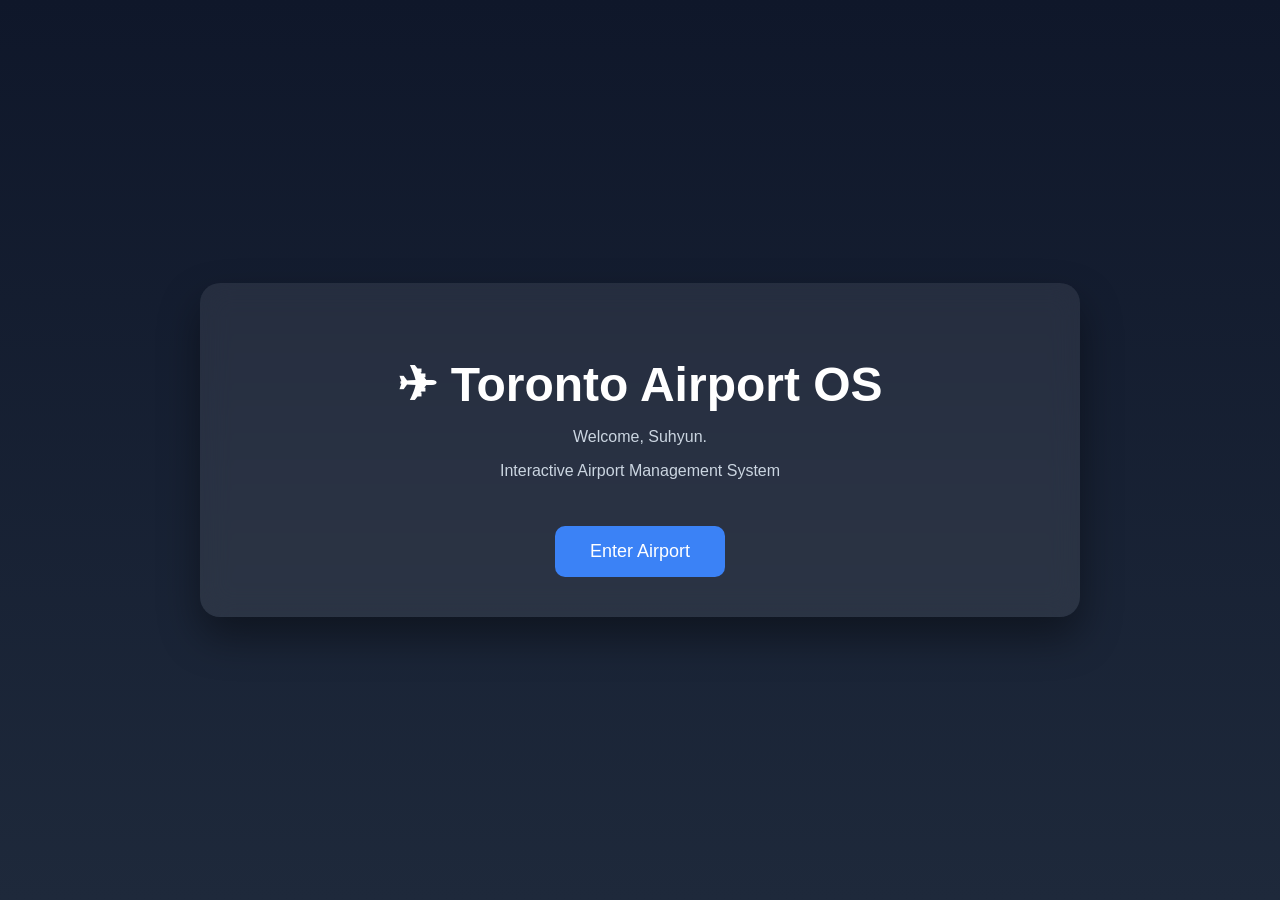
==== index.html @ 5f11f70a "Update and rename Main.html to index.html" ====
<!DOCTYPE html>
<html lang="en">
<head>
    <meta charset="UTF-8">
    <meta name="viewport" content="width=device-width, initial-scale=1.0">
    <title>Toronto Airport OS</title>

    <style>
        body{
            margin:0;
            font-family:Arial, Helvetica, sans-serif;
            background:linear-gradient(#0f172a,#1e293b);
            color:white;
            display:flex;
            justify-content:center;
            align-items:center;
            height:100vh;
        }

        .window{
            width:800px;
            padding:40px;
            border-radius:20px;
            background:rgba(255,255,255,0.08);
            backdrop-filter:blur(15px);
            text-align:center;
            box-shadow:0 20px 40px rgba(0,0,0,.4);
        }

        h1{
            margin-bottom:10px;
            font-size:48px;
        }

        p{
            color:#cbd5e1;
        }

        button{
            margin-top:30px;
            padding:15px 35px;
            border:none;
            border-radius:10px;
            background:#3b82f6;
            color:white;
            font-size:18px;
            cursor:pointer;
        }

        button:hover{
            background:#2563eb;
        }
    </style>
</head>
<body>

<div class="window">
    <h1>✈ Toronto Airport OS</h1>
    <p>Welcome, Suhyun.</p>
    <p>Interactive Airport Management System</p>

    <button>Enter Airport</button>
</div>

</body>
</html>
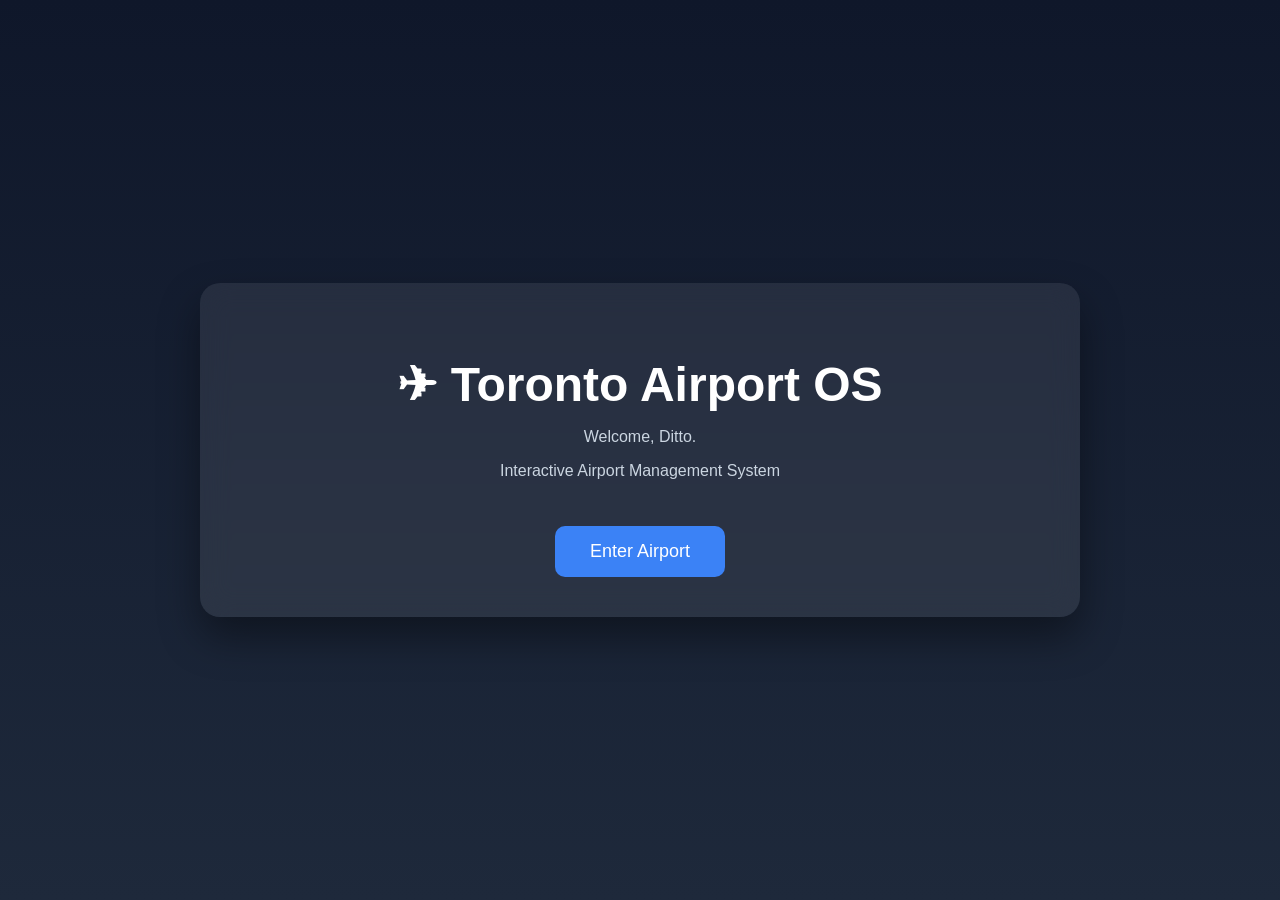
==== commit 6b0cd041: "Update index.html" ====
--- a/index.html
+++ b/index.html
@@ -56,7 +56,7 @@
 
 <div class="window">
     <h1>✈ Toronto Airport OS</h1>
-    <p>Welcome, Suhyun.</p>
+    <p>Welcome, Ditto.</p>
     <p>Interactive Airport Management System</p>
 
     <button>Enter Airport</button>
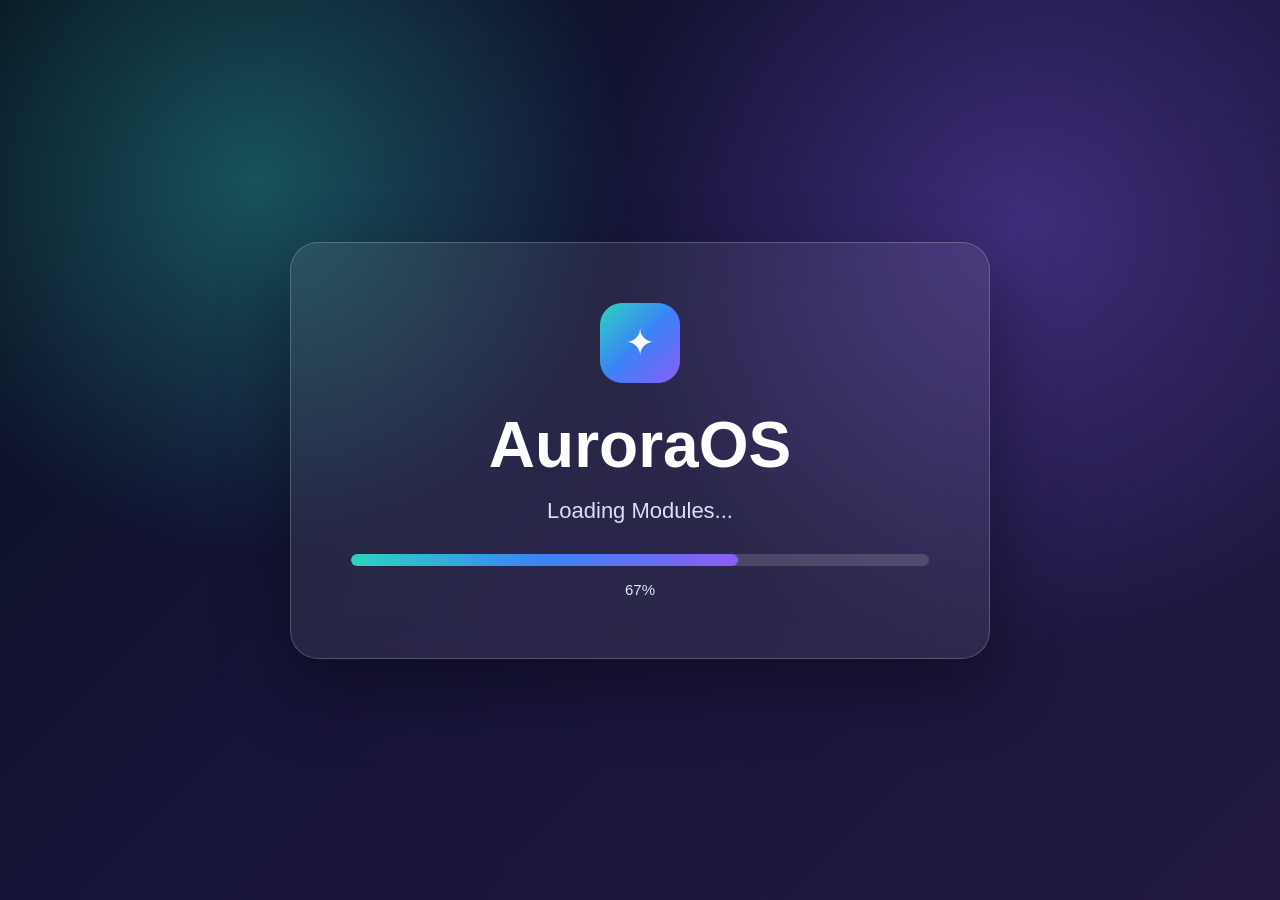
==== commit 7195639b: "Build AuroraOS web desktop" ====
--- a/index.html
+++ b/index.html
@@ -1,66 +1,508 @@
 <!DOCTYPE html>
 <html lang="en">
 <head>
-    <meta charset="UTF-8">
-    <meta name="viewport" content="width=device-width, initial-scale=1.0">
-    <title>Toronto Airport OS</title>
-
-    <style>
-        body{
-            margin:0;
-            font-family:Arial, Helvetica, sans-serif;
-            background:linear-gradient(#0f172a,#1e293b);
-            color:white;
-            display:flex;
-            justify-content:center;
-            align-items:center;
-            height:100vh;
-        }
-
-        .window{
-            width:800px;
-            padding:40px;
-            border-radius:20px;
-            background:rgba(255,255,255,0.08);
-            backdrop-filter:blur(15px);
-            text-align:center;
-            box-shadow:0 20px 40px rgba(0,0,0,.4);
-        }
-
-        h1{
-            margin-bottom:10px;
-            font-size:48px;
-        }
-
-        p{
-            color:#cbd5e1;
-        }
-
-        button{
-            margin-top:30px;
-            padding:15px 35px;
-            border:none;
-            border-radius:10px;
-            background:#3b82f6;
-            color:white;
-            font-size:18px;
-            cursor:pointer;
-        }
-
-        button:hover{
-            background:#2563eb;
-        }
-    </style>
+  <meta charset="UTF-8">
+
+  <meta
+    name="viewport"
+    content="width=device-width, initial-scale=1.0"
+  >
+
+  <title>AuroraOS</title>
+
+  <!-- CSS 파일 연결 -->
+  <link rel="stylesheet" href="style.css">
 </head>
+
 <body>
 
-<div class="window">
-    <h1>✈ Toronto Airport OS</h1>
-    <p>Welcome, Ditto.</p>
-    <p>Interactive Airport Management System</p>
-
-    <button>Enter Airport</button>
+  <!-- =====================================
+       Welcome Screen
+  ====================================== -->
+
+  <section id="welcomeScreen">
+
+    <div class="welcome-window">
+
+      <div class="logo">
+        ✦
+      </div>
+
+      <h1>AuroraOS</h1>
+
+      <p
+    class="welcome-text"
+    id="bootStatus"
+>
+    Initializing AuroraOS...
+</p>
+
+<div class="boot-bar">
+
+    <div
+        class="boot-progress"
+        id="bootProgress"
+    ></div>
+
 </div>
 
+<p
+    class="boot-percent"
+    id="bootPercent"
+>
+    0%
+</p>
+
+<button
+    class="enter-button"
+    id="enterDesktopButton"
+    type="button"
+    style="display:none;"
+>
+    Enter Desktop
+
+      </button>
+
+    </div>
+
+  </section>
+
+
+  <!-- =====================================
+       Desktop Screen
+  ====================================== -->
+
+  <section id="desktop">
+
+    <!-- Top Bar -->
+
+    <header class="top-bar">
+
+      <button
+        class="os-button"
+        id="welcomeOpen"
+        type="button"
+      >
+        ✦ AuroraOS
+      </button>
+
+      <div class="top-center">
+        Welcome, User
+      </div>
+
+      <p id="timeElement">
+        Loading time...
+      </p>
+
+    </header>
+
+
+    <!-- Desktop Icons -->
+
+    <main class="desktop-icons">
+
+
+      <button
+        class="desktop-icon"
+         id="journalOpen"
+        type="button"
+>
+        <span class="icon-box">
+            📖
+        </span>
+
+        <span class="icon-name">
+            Aurora Journal
+        </span>
+        </button>
+
+
+
+
+      <button
+        class="desktop-icon"
+        id="settingsOpen"
+        type="button"
+        >
+        <span class="icon-box">
+            ⚙️
+        </span>
+
+        <span class="icon-name">
+            Settings
+        </span>
+        </button>
+
+      <button
+  class="desktop-icon"
+  id="weatherOpen"
+  type="button"
+>
+  <span class="icon-box">
+    🌤️
+  </span>
+
+  <span class="icon-name">
+    Weather
+  </span>
+</button>
+    </main>
+
+
+    <!-- =====================================
+         Draggable Welcome Window
+    ====================================== -->
+
+    <div
+      class="app-window"
+      id="welcomeWindow"
+    >
+
+      <!-- 창을 움직이는 손잡이 -->
+
+      <div
+        class="window-header"
+        id="welcomeWindowHeader"
+      >
+
+        <div class="window-title">
+          ✦ Aurora Welcome
+        </div>
+
+        <button
+          class="close-button"
+          id="welcomeClose"
+          type="button"
+          aria-label="Close welcome window"
+        >
+          ×
+        </button>
+
+      </div>
+
+
+      <!-- 창 내부 내용 -->
+
+      <div class="window-content">
+
+        <h2>Hello, User.</h2>
+
+        <p>
+          Welcome to your AuroraOS desktop.
+        </p>
+
+        <p>
+          Drag the top bar to move this window.
+        </p>
+
+        <p>
+          Select an application to get started.
+        </p>
+
+      </div>
+      <div class="resize-handle"></div>
+    </div>
+
+
+
+<!-- =====================================
+     Settings App
+====================================== -->
+
+<div
+    class="app-window settings-window"
+    id="settingsWindow"
+>
+
+    <div
+        class="window-header"
+        id="settingsWindowHeader"
+    >
+
+        <div class="window-title">
+            ⚙️ Settings
+        </div>
+
+        <button
+            class="close-button"
+            id="settingsClose"
+            type="button"
+        >
+            ×
+        </button>
+
+    </div>
+
+    <div class="settings-content">
+
+        <h2>Wallpaper</h2>
+
+        <button class="wallpaper-button" data-wallpaper="blue">
+            🌌 Aurora Blue
+        </button>
+
+        <button class="wallpaper-button" data-wallpaper="purple">
+            💜 Aurora Purple
+        </button>
+
+        <button class="wallpaper-button" data-wallpaper="midnight">
+            🌙 Midnight
+        </button>
+
+        <button class="wallpaper-button" data-wallpaper="sunset">
+            🌅 Sunset
+        </button>
+
+    </div>
+    <div class="resize-handle"></div>
+</div>
+
+    <!-- =====================================
+     Aurora Journal App
+====================================== -->
+
+<div
+  class="app-window journal-window"
+  id="journalWindow"
+>
+
+  <div
+    class="window-header"
+    id="journalWindowHeader"
+  >
+
+    <div class="window-title">
+      📖 Aurora Journal
+    </div>
+
+    <button
+      class="close-button"
+      id="journalClose"
+      type="button"
+      aria-label="Close Aurora Journal"
+    >
+      ×
+    </button>
+
+  </div>
+  
+  <div class="journal-content">
+
+    <aside class="journal-sidebar">
+
+      <button
+        class="journal-entry active-entry"
+        data-entry="welcome"
+        type="button"
+        >
+        <strong>Welcome</strong>
+        <span>July 2026</span>
+      </button>
+
+      <button
+        class="journal-entry"
+        data-entry="goals"
+        type="button"
+        >
+        <strong>My Goals</strong>
+        <span>July 2026</span>
+      </button>
+
+      <button
+        class="journal-entry"
+        data-entry="favorites"
+        type="button"
+        >
+        <strong>Favorite Things</strong>
+        <span>July 2026</span>
+      </button>
+
+    </aside>
+
+<article class="journal-page">
+
+  <p
+    class="journal-date"
+    id="journalDate"
+  >
+    July 2026
+  </p>
+
+  <h2 id="journalTitle">
+    Welcome, User.
+  </h2>
+
+  <div id="journalBody">
+
+    <p>
+      This is Aurora Journal, a quiet space for your thoughts,
+      ideas, and memories.
+    </p>
+
+    <blockquote>
+      Small ideas can become bright possibilities.
+    </blockquote>
+
+    <p>
+      Select an entry from the left side to read more.
+    </p>
+
+  </div>
+
+</article>
+
+  </div>
+  <div class="resize-handle"></div>
+</div>
+
+<!-- =====================================
+     Weather App
+====================================== -->
+
+<!-- =====================================
+     Weather App
+====================================== -->
+
+<div
+  class="app-window weather-window"
+  id="weatherWindow"
+>
+
+  <div
+    class="window-header"
+    id="weatherWindowHeader"
+  >
+    <div class="window-title">
+      🌤️ Weather
+    </div>
+
+    <button
+      class="close-button"
+      id="weatherClose"
+      type="button"
+      aria-label="Close Weather"
+    >
+      ×
+    </button>
+  </div>
+
+  <div class="weather-content">
+
+    <p class="weather-label">
+      Current location
+    </p>
+
+    <h2 id="weatherLocation">
+      Finding your location...
+    </h2>
+
+    <p
+      id="weatherDate"
+      class="weather-date"
+    >
+      Loading date...
+    </p>
+
+    <div
+      class="weather-icon"
+      id="weatherIcon"
+    >
+      🌤️
+    </div>
+
+    <p
+      class="weather-temperature"
+      id="weatherTemperature"
+    >
+      --°
+    </p>
+
+    <p
+      class="weather-description"
+      id="weatherDescription"
+    >
+      Loading current weather...
+    </p>
+
+    <!-- Current weather details -->
+
+    <div class="weather-details">
+
+      <div class="weather-detail">
+        <span>Feels like</span>
+        <strong id="weatherFeelsLike">--°</strong>
+      </div>
+
+      <div class="weather-detail">
+        <span>Humidity</span>
+        <strong id="weatherHumidity">--%</strong>
+      </div>
+
+      <div class="weather-detail">
+        <span>Wind</span>
+        <strong id="weatherWind">-- km/h</strong>
+      </div>
+
+    </div>
+
+    <!-- Sunrise and Sunset -->
+
+    <div class="sun-details">
+
+      <div class="sun-detail">
+        <span>🌅 Sunrise</span>
+        <strong id="weatherSunrise">--:--</strong>
+      </div>
+
+      <div class="sun-detail">
+        <span>🌇 Sunset</span>
+        <strong id="weatherSunset">--:--</strong>
+      </div>
+
+    </div>
+
+    <!-- Five-hour forecast -->
+
+    <div class="hourly-section">
+
+      <h3>Next 5 Hours</h3>
+
+      <div
+        class="hourly-forecast"
+        id="hourlyForecast"
+      >
+        Loading forecast...
+      </div>
+
+    </div>
+
+    <p
+      class="weather-updated"
+      id="weatherUpdated"
+    ></p>
+
+    <button
+      class="weather-refresh"
+      id="weatherRefresh"
+      type="button"
+    >
+      Refresh weather
+    </button>
+
+  </div>
+
+  <!-- 반드시 Weather 창 맨 마지막에 위치 -->
+
+  <div class="resize-handle"></div>
+
+</div>
+
+  </section>
+
+
+  <!-- JavaScript 파일 연결 -->
+
+  <script src="script.js"></script>
+
 </body>
-</html>
+</html>
--- a/style.css
+++ b/style.css
@@ -0,0 +1,839 @@
+/* -------------------------
+   Global
+------------------------- */
+
+*{
+    margin:0;
+    padding:0;
+    box-sizing:border-box;
+}
+
+body{
+    font-family:Arial, Helvetica, sans-serif;
+    overflow:hidden;
+    color:white;
+    height:100vh;
+
+    background:
+    radial-gradient(circle at 20% 20%, #2dd4bf55, transparent 30%),
+    radial-gradient(circle at 80% 25%, #8b5cf655, transparent 35%),
+    linear-gradient(135deg,#07111f,#17143a,#231942);
+}
+
+
+/* -------------------------
+   Welcome Screen
+------------------------- */
+
+#welcomeScreen{
+    position:absolute;
+    inset:0;
+
+    display:flex;
+    justify-content:center;
+    align-items:center;
+}
+
+.welcome-window{
+
+    width:700px;
+    max-width:90%;
+
+    padding:60px;
+
+    text-align:center;
+
+    border-radius:28px;
+
+    border:1px solid rgba(255,255,255,.2);
+
+    background:rgba(255,255,255,.08);
+
+    backdrop-filter:blur(20px);
+
+    box-shadow:0 30px 70px rgba(0,0,0,.35);
+
+}
+
+.logo{
+
+    width:80px;
+    height:80px;
+
+    margin:auto;
+    margin-bottom:25px;
+
+    display:flex;
+    justify-content:center;
+    align-items:center;
+
+    border-radius:22px;
+
+    font-size:36px;
+
+    background:linear-gradient(
+    135deg,
+    #2dd4bf,
+    #3b82f6,
+    #8b5cf6);
+
+}
+
+h1{
+
+    font-size:64px;
+
+}
+
+.welcome-text{
+
+    margin-top:16px;
+
+    color:#d7e2f5;
+
+    font-size:22px;
+
+}
+
+.enter-button{
+
+    margin-top:35px;
+
+    padding:14px 34px;
+
+    border:none;
+
+    border-radius:999px;
+
+    color:white;
+
+    font-size:16px;
+
+    cursor:pointer;
+
+    background:rgba(255,255,255,.15);
+
+    transition:.25s;
+
+}
+
+.enter-button:hover{
+
+    background:rgba(255,255,255,.28);
+
+}
+
+
+/* -------------------------
+   Desktop
+------------------------- */
+
+#desktop{
+
+    display:none;
+
+    position:absolute;
+
+    inset:0;
+
+}
+
+
+/* -------------------------
+   Top Bar
+------------------------- */
+
+.top-bar{
+
+    position:absolute;
+
+    top:0;
+
+    left:0;
+
+    width:100%;
+
+    height:52px;
+
+    padding:0 20px;
+
+    display:flex;
+
+    justify-content:space-between;
+
+    align-items:center;
+
+    backdrop-filter:blur(18px);
+
+    background:rgba(0,0,0,.18);
+
+    border-bottom:1px solid rgba(255,255,255,.08);
+
+}
+
+.os-button{
+
+    border:none;
+
+    color:white;
+
+    cursor:pointer;
+
+    border-radius:14px;
+
+    padding:8px 16px;
+
+    background:rgba(255,255,255,.12);
+
+}
+
+.os-button:hover{
+
+    background:rgba(255,255,255,.22);
+
+}
+
+.top-center{
+
+    color:#dbeafe;
+
+}
+
+#timeElement{
+
+    font-size:14px;
+
+}
+
+
+/* -------------------------
+   Desktop Icons
+------------------------- */
+
+.desktop-icons{
+
+    margin-top:90px;
+
+    margin-left:35px;
+
+    display:grid;
+
+    grid-template-columns:repeat(2,100px);
+
+    gap:28px;
+
+}
+
+.desktop-icon{
+
+    background:none;
+
+    border:none;
+
+    color:white;
+
+    cursor:pointer;
+
+}
+
+.icon-box{
+
+    width:70px;
+
+    height:70px;
+
+    margin:auto;
+
+    margin-bottom:8px;
+
+    display:flex;
+
+    justify-content:center;
+
+    align-items:center;
+
+    border-radius:18px;
+
+    font-size:32px;
+
+    background:rgba(255,255,255,.12);
+
+    backdrop-filter:blur(12px);
+
+}
+
+.icon-name{
+
+    display:block;
+
+    text-align:center;
+
+}
+
+
+/* -------------------------
+   Window
+------------------------- */
+
+.app-window{
+
+    position:absolute;
+
+    top:170px;
+
+    left:50%;
+
+    transform:translateX(-50%);
+
+    width:560px;
+
+    border-radius:24px;
+
+    overflow:hidden;
+
+    background:rgba(20,25,55,.72);
+
+    backdrop-filter:blur(20px);
+
+    border:1px solid rgba(255,255,255,.15);
+
+    box-shadow:0 25px 60px rgba(0,0,0,.35);
+
+}
+
+.window-header{
+
+    height:48px;
+
+    display:flex;
+
+    justify-content:space-between;
+
+    align-items:center;
+
+    padding:0 15px;
+
+    cursor:grab;
+
+    user-select:none;
+
+    background:rgba(255,255,255,.08);
+
+}
+
+.window-title{
+
+    font-size:14px;
+
+    font-weight:bold;
+
+}
+
+.close-button{
+
+    width:28px;
+
+    height:28px;
+
+    border:none;
+
+    cursor:pointer;
+
+    color:white;
+
+    border-radius:50%;
+
+    background:#ff5b5b;
+
+}
+
+.close-button:hover{
+
+    background:#ff3131;
+
+}
+
+.window-content{
+
+    padding:30px;
+
+}
+
+.window-content h2{
+
+    margin-bottom:15px;
+
+}
+
+.window-content p{
+
+    margin-top:10px;
+
+    color:#d5dff2;
+
+}
+
+/* -------------------------
+   Aurora Journal App
+------------------------- */
+
+.journal-window {
+  display: none;
+  top: 120px;
+  left: 50%;
+  width: 760px;
+  max-width: 90%;
+  transform: translateX(-50%);
+}
+
+.journal-content {
+  height: 460px;
+  display: flex;
+  background: rgba(245, 247, 255, 0.96);
+  color: #172033;
+}
+
+.journal-sidebar {
+  width: 210px;
+  padding: 18px;
+  display: flex;
+  flex-direction: column;
+  gap: 10px;
+  background: rgba(225, 230, 245, 0.95);
+  border-right: 1px solid rgba(20, 30, 60, 0.12);
+}
+
+.journal-entry {
+  width: 100%;
+  padding: 14px;
+  border: none;
+  border-radius: 14px;
+  text-align: left;
+  color: #26304a;
+  background: transparent;
+  cursor: pointer;
+  transition: 0.2s;
+}
+
+.journal-entry:hover {
+  background: rgba(99, 102, 241, 0.12);
+}
+
+.journal-entry strong {
+  display: block;
+  margin-bottom: 5px;
+  font-size: 15px;
+}
+
+.journal-entry span {
+  font-size: 12px;
+  color: #727b91;
+}
+
+.active-entry {
+  background: rgba(99, 102, 241, 0.18);
+}
+
+.journal-page {
+  flex: 1;
+  padding: 38px;
+  overflow-y: auto;
+  background:
+    linear-gradient(
+      rgba(255, 255, 255, 0.92),
+      rgba(248, 250, 255, 0.92)
+    );
+}
+
+.journal-page h2 {
+  margin: 8px 0 20px;
+  font-size: 30px;
+  color: #222b45;
+}
+
+.journal-page p {
+  margin-bottom: 18px;
+  line-height: 1.7;
+  color: #4a5368;
+}
+
+.journal-date {
+  font-size: 13px;
+  color: #8a92a5;
+}
+
+.journal-page blockquote {
+  margin: 25px 0;
+  padding: 18px 20px;
+  border-left: 4px solid #7c74e8;
+  border-radius: 0 12px 12px 0;
+  color: #4c477d;
+  background: rgba(124, 116, 232, 0.1);
+  font-style: italic;
+}
+
+/* -------------------------
+   Weather App
+------------------------- */
+
+.weather-window {
+  display: none;
+  top: 105px;
+  left: 50%;
+  width: 460px;
+  max-width: 90%;
+  transform: translateX(-50%);
+}
+
+.weather-content {
+  min-height: 490px;
+  padding: 35px;
+  text-align: center;
+  color: white;
+  background:
+    radial-gradient(
+      circle at 30% 20%,
+      rgba(125, 211, 252, 0.35),
+      transparent 35%
+    ),
+    radial-gradient(
+      circle at 80% 80%,
+      rgba(167, 139, 250, 0.32),
+      transparent 40%
+    ),
+    linear-gradient(
+      145deg,
+      #142443,
+      #29235c
+    );
+}
+
+.weather-label {
+  margin: 0 0 7px;
+  color: #b7c9e9;
+  font-size: 13px;
+  text-transform: uppercase;
+  letter-spacing: 1.4px;
+}
+
+#weatherLocation {
+  margin: 0;
+  font-size: 27px;
+}
+
+.weather-icon {
+  margin-top: 24px;
+  font-size: 72px;
+  filter: drop-shadow(
+    0 10px 20px rgba(0, 0, 0, 0.25)
+  );
+}
+
+.weather-temperature {
+  margin: 5px 0;
+  font-size: 68px;
+  font-weight: bold;
+  letter-spacing: -4px;
+}
+
+.weather-description {
+  margin: 0 0 28px;
+  color: #dbe7fb;
+  font-size: 17px;
+}
+
+.weather-details {
+  display: grid;
+  grid-template-columns: repeat(3, 1fr);
+  gap: 10px;
+}
+
+.weather-detail {
+  padding: 15px 8px;
+  border: 1px solid rgba(255, 255, 255, 0.12);
+  border-radius: 16px;
+  background: rgba(255, 255, 255, 0.09);
+}
+
+.weather-detail span,
+.weather-detail strong {
+  display: block;
+}
+
+.weather-detail span {
+  margin-bottom: 8px;
+  color: #becde7;
+  font-size: 12px;
+}
+
+.weather-detail strong {
+  font-size: 15px;
+}
+
+.weather-updated {
+  min-height: 18px;
+  margin: 22px 0 12px;
+  color: #aebed9;
+  font-size: 12px;
+}
+
+.weather-refresh {
+  padding: 11px 20px;
+  border: 1px solid rgba(255, 255, 255, 0.2);
+  border-radius: 999px;
+  color: white;
+  background: rgba(255, 255, 255, 0.11);
+  cursor: pointer;
+}
+
+.weather-refresh:hover {
+  background: rgba(255, 255, 255, 0.2);
+}
+
+/* -------------------------
+   Settings
+------------------------- */
+
+.settings-window{
+    display:none;
+
+    width:420px;
+
+    top:140px;
+    left:50%;
+
+    transform:translateX(-50%);
+}
+
+.settings-content{
+
+    padding:30px;
+
+    background:#ffffff;
+
+    color:#222;
+
+}
+
+.settings-content h2{
+
+    margin-top:0;
+    margin-bottom:20px;
+
+}
+
+.wallpaper-button{
+
+    width:100%;
+
+    padding:14px;
+
+    margin-bottom:12px;
+
+    border:none;
+
+    border-radius:12px;
+
+    cursor:pointer;
+
+    font-size:16px;
+
+    transition:.2s;
+
+}
+
+.wallpaper-button:hover{
+
+    transform:scale(1.02);
+
+}
+
+/* -------------------------
+   Boot Animation
+------------------------- */
+
+.boot-bar{
+
+    width:100%;
+
+    height:12px;
+
+    margin-top:30px;
+
+    overflow:hidden;
+
+    border-radius:999px;
+
+    background:rgba(255,255,255,.15);
+
+}
+
+.boot-progress{
+
+    width:0%;
+
+    height:100%;
+
+    border-radius:999px;
+
+    background:linear-gradient(
+        90deg,
+        #2dd4bf,
+        #3b82f6,
+        #8b5cf6
+    );
+
+    transition:.2s;
+
+}
+
+.boot-percent{
+
+    margin-top:15px;
+
+    color:#dbeafe;
+
+    font-size:15px;
+
+}
+
+/* -------------------------
+   Window Open Animation
+------------------------- */
+
+@keyframes windowOpen {
+  from {
+    opacity: 0;
+    transform: scale(0.92);
+  }
+
+  to {
+    opacity: 1;
+    transform: scale(1);
+  }
+}
+
+.window-opening {
+  animation: windowOpen 0.22s ease-out;
+}
+
+/* Resize Handle */
+
+.resize-handle {
+
+    position: absolute;
+
+    width: 16px;
+    height: 16px;
+
+    right: 0;
+    bottom: 0;
+
+    cursor: nwse-resize;
+
+    border-radius: 0 0 18px 0;
+
+    background:
+        linear-gradient(
+            135deg,
+            transparent 45%,
+            rgba(255,255,255,.45) 45%,
+            rgba(255,255,255,.45) 60%,
+            transparent 60%
+        );
+}
+
+/* -------------------------
+   Resizable Window Layout
+------------------------- */
+
+.app-window {
+  display: flex;
+  flex-direction: column;
+  min-width: 320px;
+  min-height: 220px;
+  max-width: calc(100vw - 12px);
+  max-height: calc(100vh - 58px);
+}
+
+.window-header {
+  flex: 0 0 48px;
+}
+
+.window-content,
+.settings-content,
+.weather-content,
+.journal-content {
+  flex: 1;
+  min-width: 0;
+  min-height: 0;
+  overflow: auto;
+}
+
+/* Journal */
+
+.journal-window {
+  min-width: 520px;
+  min-height: 360px;
+}
+
+.journal-content {
+  height: auto;
+  display: flex;
+}
+
+.journal-sidebar {
+  flex: 0 0 210px;
+  height: 100%;
+  overflow-y: auto;
+}
+
+.journal-page {
+  flex: 1;
+  min-width: 0;
+  height: 100%;
+  overflow: auto;
+}
+
+.journal-page h2 {
+  font-size: clamp(22px, 3vw, 30px);
+}
+
+.journal-page p,
+.journal-page blockquote {
+  overflow-wrap: anywhere;
+}
+
+/* Weather */
+
+.weather-window {
+  min-width: 320px;
+  min-height: 500px;
+}
+
+.weather-content {
+  min-height: 0;
+  height: auto;
+}
+
+.weather-temperature {
+  font-size: clamp(42px, 8vw, 68px);
+}
+
+.weather-details {
+  grid-template-columns:
+    repeat(auto-fit, minmax(90px, 1fr));
+}
+
+/* Settings */
+
+.settings-content {
+  height: auto;
+}
+
+/* Resize handle */
+
+.resize-handle {
+  z-index: 1000;
+  touch-action: none;
+}
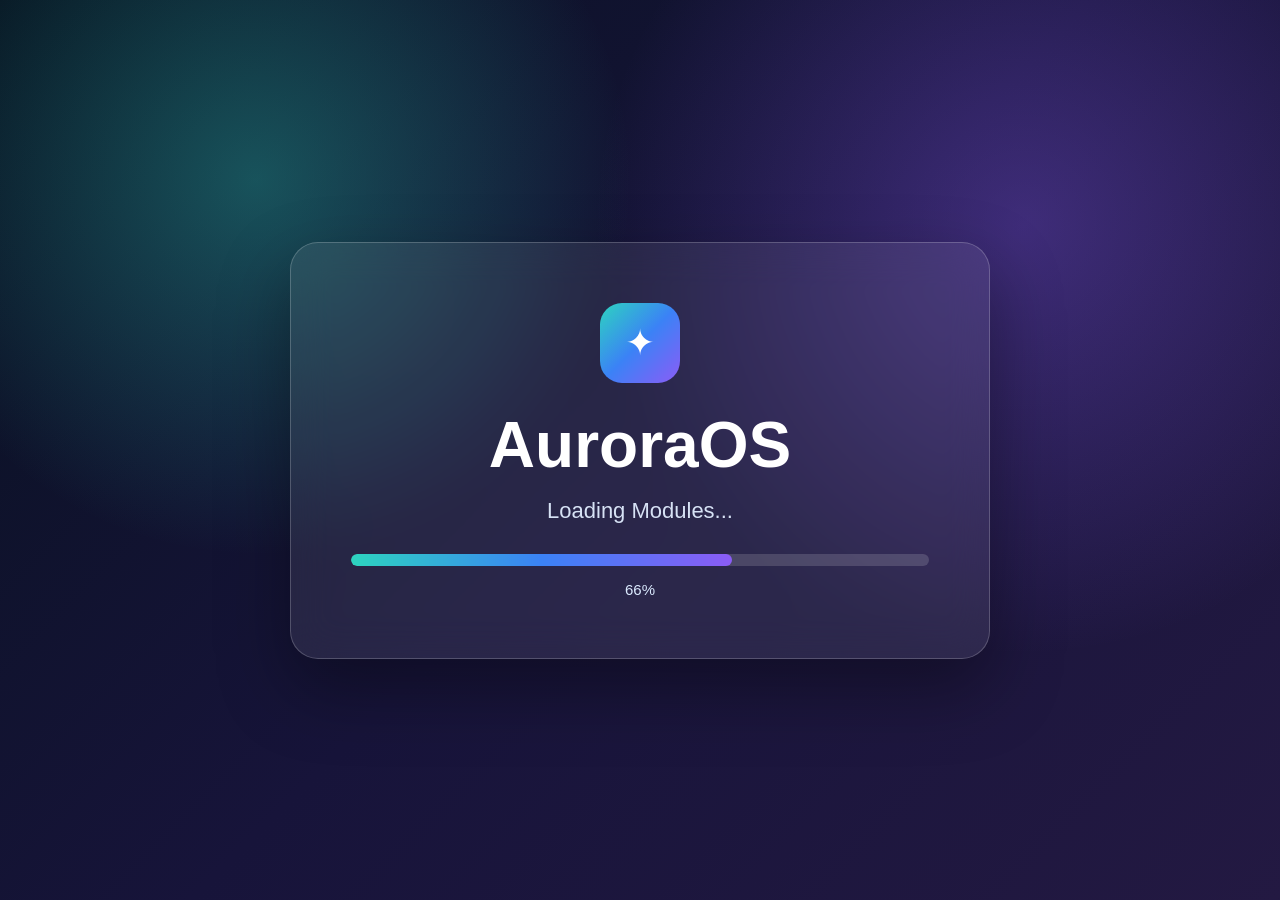
==== commit 2d4351e5: "Add multilingual support and translation feedback" ====
--- a/index.html
+++ b/index.html
@@ -31,10 +31,11 @@
       <h1>AuroraOS</h1>
 
       <p
-    class="welcome-text"
-    id="bootStatus"
->
-    Initializing AuroraOS...
+  class="welcome-text"
+  id="bootStatus"
+  data-i18n="bootInitializing"
+>
+  Initializing AuroraOS...
 </p>
 
 <div class="boot-bar">
@@ -54,14 +55,14 @@
 </p>
 
 <button
-    class="enter-button"
-    id="enterDesktopButton"
-    type="button"
-    style="display:none;"
->
-    Enter Desktop
-
-      </button>
+  class="enter-button"
+  id="enterDesktopButton"
+  type="button"
+  style="display:none;"
+  data-i18n="enterDesktop"
+>
+  Enter Desktop
+</button>
 
     </div>
 
@@ -86,13 +87,18 @@
         ✦ AuroraOS
       </button>
 
-      <div class="top-center">
+      <div
+        class="top-center"
+        data-i18n="welcomeUser"
+        >
         Welcome, User
-      </div>
-
-      <p id="timeElement">
+        </div>
+      <p
+         id="timeElement"
+         data-i18n="loadingTime"
+        >
         Loading time...
-      </p>
+        </p>
 
     </header>
 
@@ -111,8 +117,11 @@
             📖
         </span>
 
-        <span class="icon-name">
-            Aurora Journal
+        <span
+        class="icon-name"
+        data-i18n="journal"
+        >
+        Aurora Journal
         </span>
         </button>
 
@@ -128,8 +137,11 @@
             ⚙️
         </span>
 
-        <span class="icon-name">
-            Settings
+        <span
+        class="icon-name"
+        data-i18n="settings"
+        >
+        Settings
         </span>
         </button>
 
@@ -142,9 +154,12 @@
     🌤️
   </span>
 
-  <span class="icon-name">
-    Weather
-  </span>
+  <span
+  class="icon-name"
+  data-i18n="weather"
+    >
+  Weather
+</span>
 </button>
     </main>
 
@@ -165,8 +180,11 @@
         id="welcomeWindowHeader"
       >
 
-        <div class="window-title">
-          ✦ Aurora Welcome
+       <div
+        class="window-title"
+        data-i18n="welcomeWindowTitle"
+        >
+        ✦ Aurora Welcome
         </div>
 
         <button
@@ -185,18 +203,20 @@
 
       <div class="window-content">
 
-        <h2>Hello, User.</h2>
-
-        <p>
-          Welcome to your AuroraOS desktop.
+        <h2 data-i18n="helloUser">
+        Hello, User.
+        </h2>
+
+        <p data-i18n="welcomeDesktop">
+        Welcome to your AuroraOS desktop.
         </p>
 
-        <p>
-          Drag the top bar to move this window.
+        <p data-i18n="dragInstruction">
+        Drag the top bar to move this window.
         </p>
 
-        <p>
-          Select an application to get started.
+        <p data-i18n="selectApplication">
+        Select an application to get started.
         </p>
 
       </div>
@@ -219,9 +239,12 @@
         id="settingsWindowHeader"
     >
 
-        <div class="window-title">
-            ⚙️ Settings
-        </div>
+<div
+  class="window-title"
+  data-i18n="settingsTitle"
+>
+  ⚙️ Settings
+</div>
 
         <button
             class="close-button"
@@ -235,23 +258,106 @@
 
     <div class="settings-content">
 
-        <h2>Wallpaper</h2>
-
-        <button class="wallpaper-button" data-wallpaper="blue">
-            🌌 Aurora Blue
-        </button>
-
-        <button class="wallpaper-button" data-wallpaper="purple">
-            💜 Aurora Purple
-        </button>
-
-        <button class="wallpaper-button" data-wallpaper="midnight">
-            🌙 Midnight
-        </button>
-
-        <button class="wallpaper-button" data-wallpaper="sunset">
-            🌅 Sunset
-        </button>
+<h2 data-i18n="wallpaper">
+  Wallpaper
+</h2>
+
+        <button
+  class="wallpaper-button"
+  data-wallpaper="blue"
+  data-i18n="auroraBlue"
+>
+  🌌 Aurora Blue
+</button>
+
+<button
+  class="wallpaper-button"
+  data-wallpaper="purple"
+  data-i18n="auroraPurple"
+>
+  💜 Aurora Purple
+</button>
+
+<button
+  class="wallpaper-button"
+  data-wallpaper="midnight"
+  data-i18n="midnight"
+>
+  🌙 Midnight
+</button>
+
+<button
+  class="wallpaper-button"
+  data-wallpaper="sunset"
+  data-i18n="sunset"
+>
+  🌅 Sunset
+</button>
+
+<h2 data-i18n="language">
+  Language
+</h2>
+
+        <div class="language-buttons">
+
+  <button
+    class="language-button active-language"
+    data-language="en"
+    type="button"
+  >
+    US English
+  </button>
+
+  <button
+    class="language-button"
+    data-language="ko"
+    type="button"
+  >
+    🇰🇷 한국어
+  </button>
+
+  <button
+    class="language-button"
+    data-language="es"
+    type="button"
+  >
+    🇪🇸 Español
+  </button>
+
+  <button
+    class="language-button"
+    data-language="hi"
+    type="button"
+  >
+    🇮🇳 हिन्दी
+  </button>
+
+</div>
+
+<div class="feedback-section">
+
+  <h2 data-i18n="translationFeedback">
+    Translation Feedback
+  </h2>
+
+  <p
+    class="feedback-description"
+    data-i18n="translationFeedbackDescription"
+  >
+    Found an incorrect or unnatural translation? Please let me know.
+    -d08835149@gmail.com-
+  </p>
+
+  <a
+    class="feedback-button"
+    id="translationFeedbackButton"
+    href="mailto:YOUR_EMAIL@example.com?subject=AuroraOS%20Translation%20Feedback"
+    data-i18n="reportTranslation"
+  >
+    ✉️ Report a translation issue
+  </a>
+
+</div>
 
     </div>
     <div class="resize-handle"></div>
@@ -271,8 +377,11 @@
     id="journalWindowHeader"
   >
 
-    <div class="window-title">
-      📖 Aurora Journal
+    <div
+    class="window-title"
+    data-i18n="journalTitle"
+    >
+    📖 Aurora Journal
     </div>
 
     <button
@@ -295,8 +404,12 @@
         data-entry="welcome"
         type="button"
         >
-        <strong>Welcome</strong>
-        <span>July 2026</span>
+        <strong data-i18n="welcome">
+        Welcome
+        </strong>
+        <span data-i18n="july2026">
+        July 2026
+        </span>
       </button>
 
       <button
@@ -304,8 +417,12 @@
         data-entry="goals"
         type="button"
         >
-        <strong>My Goals</strong>
-        <span>July 2026</span>
+        <strong data-i18n="myGoals">
+        My Goals
+        </strong>
+        <span data-i18n="july2026">
+        July 2026
+        </span>
       </button>
 
       <button
@@ -313,8 +430,12 @@
         data-entry="favorites"
         type="button"
         >
-        <strong>Favorite Things</strong>
-        <span>July 2026</span>
+        <strong data-i18n="favoriteThings">
+        Favorite Things
+        </strong>
+        <span data-i18n="july2026">
+        July 2026
+        </span>
       </button>
 
     </aside>
@@ -322,32 +443,36 @@
 <article class="journal-page">
 
   <p
-    class="journal-date"
-    id="journalDate"
-  >
-    July 2026
+  class="journal-date"
+  id="journalDate"
+  data-i18n="july2026"
+>
+  July 2026
+</p>
+
+<h2
+  id="journalTitle"
+  data-i18n="journalWelcomeTitle"
+>
+  Welcome, User.
+</h2>
+
+  <div id="journalBody">
+
+  <p data-i18n="journalIntro">
+    This is Aurora Journal, a quiet space for your thoughts,
+    ideas, and memories.
   </p>
 
-  <h2 id="journalTitle">
-    Welcome, User.
-  </h2>
-
-  <div id="journalBody">
-
-    <p>
-      This is Aurora Journal, a quiet space for your thoughts,
-      ideas, and memories.
-    </p>
-
-    <blockquote>
-      Small ideas can become bright possibilities.
-    </blockquote>
-
-    <p>
-      Select an entry from the left side to read more.
-    </p>
-
-  </div>
+  <blockquote data-i18n="journalQuote">
+    Small ideas can become bright possibilities.
+  </blockquote>
+
+  <p data-i18n="journalInstruction">
+    Select an entry from the left side to read more.
+  </p>
+
+</div>
 
 </article>
 
@@ -372,8 +497,11 @@
     class="window-header"
     id="weatherWindowHeader"
   >
-    <div class="window-title">
-      🌤️ Weather
+    <div
+    class="window-title"
+    data-i18n="weatherTitle"
+    >
+    🌤️ Weather
     </div>
 
     <button
@@ -388,19 +516,26 @@
 
   <div class="weather-content">
 
-    <p class="weather-label">
-      Current location
+    <p
+    class="weather-label"
+    data-i18n="currentLocation"
+    >
+    Current location
     </p>
 
-    <h2 id="weatherLocation">
-      Finding your location...
+    <h2
+    id="weatherLocation"
+    data-i18n="findingLocation"
+    >
+    Finding your location...
     </h2>
 
     <p
-      id="weatherDate"
-      class="weather-date"
-    >
-      Loading date...
+    id="weatherDate"
+    class="weather-date"
+    data-i18n="loadingDate"
+    >
+    Loading date...
     </p>
 
     <div
@@ -418,10 +553,11 @@
     </p>
 
     <p
-      class="weather-description"
-      id="weatherDescription"
-    >
-      Loading current weather...
+    class="weather-description"
+    id="weatherDescription"
+    data-i18n="loadingWeather"
+    >
+    Loading current weather...
     </p>
 
     <!-- Current weather details -->
@@ -429,17 +565,23 @@
     <div class="weather-details">
 
       <div class="weather-detail">
-        <span>Feels like</span>
+<span data-i18n="feelsLike">
+  Feels like
+</span>
         <strong id="weatherFeelsLike">--°</strong>
       </div>
 
       <div class="weather-detail">
-        <span>Humidity</span>
+<span data-i18n="humidity">
+  Humidity
+</span>
         <strong id="weatherHumidity">--%</strong>
       </div>
 
       <div class="weather-detail">
-        <span>Wind</span>
+<span data-i18n="wind">
+  Wind
+</span>
         <strong id="weatherWind">-- km/h</strong>
       </div>
 
@@ -450,12 +592,16 @@
     <div class="sun-details">
 
       <div class="sun-detail">
-        <span>🌅 Sunrise</span>
+        <span data-i18n="sunrise">
+  🌅 Sunrise
+</span>
         <strong id="weatherSunrise">--:--</strong>
       </div>
 
       <div class="sun-detail">
-        <span>🌇 Sunset</span>
+        <span data-i18n="sunsetTime">
+  🌇 Sunset
+</span>
         <strong id="weatherSunset">--:--</strong>
       </div>
 
@@ -465,14 +611,17 @@
 
     <div class="hourly-section">
 
-      <h3>Next 5 Hours</h3>
+      <h3 data-i18n="nextFiveHours">
+  Next 5 Hours
+</h3>
 
       <div
-        class="hourly-forecast"
-        id="hourlyForecast"
-      >
-        Loading forecast...
-      </div>
+  class="hourly-forecast"
+  id="hourlyForecast"
+  data-i18n="loadingForecast"
+>
+  Loading forecast...
+</div>
 
     </div>
 
@@ -481,13 +630,14 @@
       id="weatherUpdated"
     ></p>
 
-    <button
-      class="weather-refresh"
-      id="weatherRefresh"
-      type="button"
-    >
-      Refresh weather
-    </button>
+<button
+  class="weather-refresh"
+  id="weatherRefresh"
+  type="button"
+  data-i18n="refreshWeather"
+>
+  Refresh weather
+</button>
 
   </div>
 
--- a/style.css
+++ b/style.css
@@ -836,4 +836,69 @@
 .resize-handle {
   z-index: 1000;
   touch-action: none;
+}
+
+.language-buttons {
+  display: grid;
+  grid-template-columns: repeat(2, 1fr);
+  gap: 12px;
+}
+
+.language-button {
+  padding: 14px;
+  border: 1px solid transparent;
+  border-radius: 14px;
+  background: #eeeeee;
+  font-size: 16px;
+  cursor: pointer;
+  transition: 0.2s;
+}
+
+.language-button:hover {
+  transform: translateY(-2px);
+  background: #e2e2e2;
+}
+
+.language-button.active-language {
+  border-color: #6366f1;
+  background: #e8e7ff;
+  box-shadow: 0 0 0 3px rgba(99, 102, 241, 0.15);
+}
+
+.feedback-section {
+  margin-top: 28px;
+  padding-top: 22px;
+  border-top: 1px solid rgba(0, 0, 0, 0.12);
+}
+
+.feedback-section h2 {
+  margin: 0 0 10px;
+}
+
+.feedback-description {
+  margin: 0 0 14px;
+  color: #64748b;
+  line-height: 1.5;
+}
+
+.feedback-button {
+  display: block;
+  width: 100%;
+  padding: 14px;
+  border-radius: 14px;
+  color: white;
+  background: linear-gradient(
+    135deg,
+    #3b82f6,
+    #8b5cf6
+  );
+  text-align: center;
+  text-decoration: none;
+  cursor: pointer;
+  transition: 0.2s;
+}
+
+.feedback-button:hover {
+  transform: translateY(-2px);
+  filter: brightness(1.08);
 }
